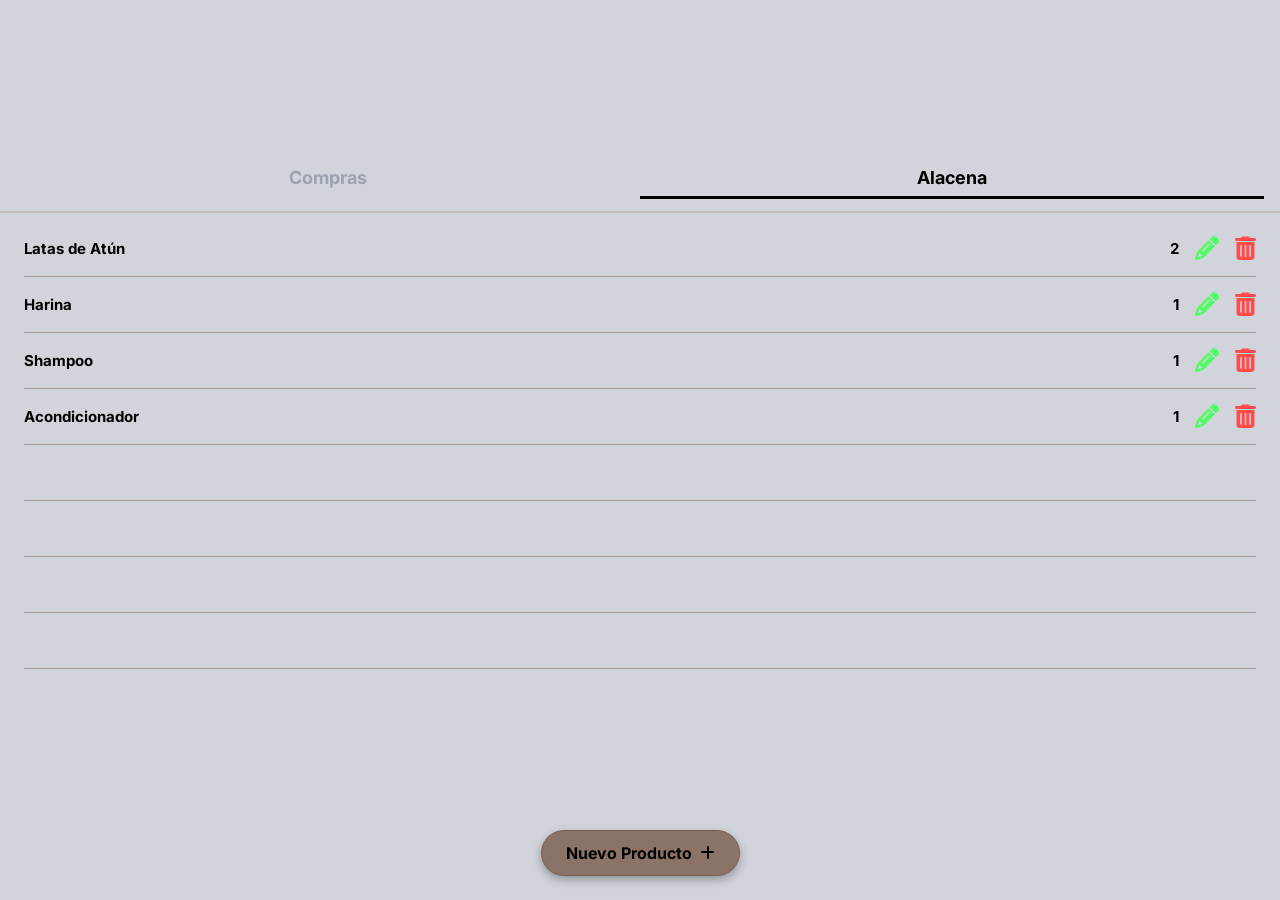
==== TP/alacena.html @ b7227ee8 "Archivos para tp 1 web dinamica" ====
<!DOCTYPE html>
<html lang="es">
<head>
    <meta charset="UTF-8">
    <meta name="viewport" content="width=device-width, initial-scale=1.0">
    <title>Alacena - Leyendo Archivo</title>
    <link rel="stylesheet" href="style.css">
    <link rel="stylesheet" href="https://cdnjs.cloudflare.com/ajax/libs/font-awesome/6.4.0/css/all.min.css">
</head>
<body>

    <div class="view-container">
        
        <div class="tabs">
            <!-- index es el enlace que nos regresa a compras -->
            <a href="index.html" class="tab inactive" style="text-decoration: none; text-align: center;">Compras</a>
            
            <!-- Alacena es el botón activo porque estamos en esta página -->
            <button class="tab active">Alacena</button>
        </div>

        <!-- Contenedor vacío: JavaScript pondrá los datos aquí -->
        <div class="list-container" id="lista-alacena">
            <!-- Los datos aparecerán mágicamente aquí -->
        </div>

        <div class="bottom-bar">
            <button class="btn-main">
                <span>Nuevo Producto</span>
                <i class="fa-solid fa-plus"></i>
            </button>
        </div>
    </div>

    <!-- Script para leer el archivo JSON -->
    <script>
        // 1. Buscamos el contenedor donde vamos a poner los datos
        const contenedorLista = document.getElementById('lista-alacena');

        // 2. Usamos fetch para leer el archivo datos.json
        fetch('datos_alacena.json')
            .then(respuesta => respuesta.json()) // Convertimos la respuesta a un formato que podamos usar
            .then(productos => {
                
                // 3. Por cada producto en el archivo, creamos un renglón HTML
                productos.forEach(producto => {
                    
                    // Creamos el renglón con la información del archivo
                    const renglonHTML = `
                        <div class="notebook-line">
                            <span class="item-name">${producto.nombre}</span>
                            <div class="item-actions">
                                <span>${producto.cantidad}</span>

                                <a href="editar.html" class="btn-editar" title="Editar">
                                    <i class="fa-solid fa-pencil"></i>                                
                                </a>
                                <button class="btn-delete" title="Eliminar">
                                    <i class="fa-solid fa-trash-can"></i>
                                </button>

                            </div>
                        </div>
                    `;
                    
                    // Lo agregamos al contenedor
                    contenedorLista.innerHTML += renglonHTML;
                });

                // 4. Rellenamos con líneas vacías para que quede el diseño de cuaderno
                const lineasVacias = 8 - productos.length;
                for (let i = 0; i < lineasVacias; i++) {
                    contenedorLista.innerHTML += `<div class="notebook-line"></div>`;
                }
            })
            .catch(error => {
                console.error("Error al leer el archivo:", error);
                contenedorLista.innerHTML = "<p style='padding: 20px;'>Error al cargar los datos.</p>";
            });
    </script>

</body>
</html>
---- TP/style.css ----
@import url('https://fonts.googleapis.com/css2?family=Inter:wght@400;600;700&display=swap');

:root {
    --app-brown-dark: #1c1310;
    --app-brown: #6b5145;
    --app-beige: #e8e4dc;
    --app-btn: #8b7367;
}

* { 
    box-sizing: border-box; 
    margin: 0; 
    padding: 0; 
}

body {
    font-family: 'Inter', sans-serif;
    background-color: #d1d5db;
    display: flex;
    flex-direction: column;
    align-items: center;
    justify-content: center;
    min-height: 100vh;
}

button, input, select { 
    font-family: inherit; 
    outline: none; 
}

/* Ocultar barras de scroll */
.no-scrollbar::-webkit-scrollbar { display: none; }
.no-scrollbar { -ms-overflow-style: none; scrollbar-width: none; }

/* Contenedor del Teléfono */
.phone-mockup {
    position: relative;
    width: 360px;
    height: 720px;
    background-color: var(--app-brown-dark);
    border-radius: 3.5rem;
    padding: 12px;
    box-shadow: 0 25px 50px -12px rgba(0,0,0,0.5);
    border: 4px solid #3a2822;
    display: flex;
}

/* Pantalla del Teléfono */
.screen {
    width: 100%;
    height: 100%;
    background-color: var(--app-beige);
    border-radius: 2.5rem;
    position: relative;
    overflow: hidden;
    display: flex;
    flex-direction: column;
}

/* Vistas y Utilidades Generales */
.view-container {
    display: flex;
    flex-direction: column;
    height: 100%;
    width: 100%;
}

.hidden {
    display: none !important;
}

/* Pestañas (Tabs) */
.tabs {
    display: flex;
    padding: 32px 16px 12px;
    border-bottom: 2px solid rgba(180, 168, 157, 0.5);
}
.tab {
    flex: 1;
    font-weight: 700;
    font-size: 1.125rem;
    padding-bottom: 8px;
    background: none;
    border: none;
    border-bottom: 3px solid transparent;
    cursor: pointer;
    transition: all 0.2s;
}
.tab.active { 
    color: #000; 
    border-bottom-color: #000; 
}
.tab.inactive { 
    color: #9ca3af; 
}

/* Listas (Compras / Alacena) */
.list-container {
    flex: 1;
    overflow-y: auto;
    padding: 8px 24px 96px;
}
.notebook-line {
    border-bottom: 1px solid #a39b93;
    height: 3.5rem;
    display: flex;
    justify-content: space-between;
    align-items: center;
    color: #000;
    font-weight: 700;
    font-size: 15px;
}
.item-name {
    white-space: nowrap;
    overflow: hidden;
    text-overflow: ellipsis;
    width: 60%;
    padding-right: 8px;
}
.item-actions {
    display: flex;
    align-items: center;
    justify-content: flex-end;
    gap: 16px;
    width: 40%;
}

/* Botón Principal (Nuevo Producto) */
.bottom-bar {
    position: absolute;
    bottom: 24px;
    width: 100%;
    display: flex;
    justify-content: center;
}
.btn-main {
    background-color: var(--app-btn);
    color: #000;
    font-weight: 700;
    padding: 12px 24px;
    border-radius: 9999px;
    box-shadow: 0 4px 10px rgba(0,0,0,0.3);
    border: 1px solid #765e52;
    cursor: pointer;
    display: flex;
    align-items: center;
    gap: 8px;
    font-size: 16px;
    transition: transform 0.1s;
}
.btn-main:active { 
    transform: scale(0.95); 
}

/* Vista de Edición */
.edit-view {
    padding: 32px 32px 80px;
    overflow-y: auto;
    display: flex;
    flex-direction: column;
    align-items: center;
}
.edit-title {
    font-size: 1.25rem;
    font-weight: 700;
    width: 100%;
    margin-bottom: 16px;
}
.img-box {
    position: relative;
    width: 200px;
    height: 200px;
    border: 6px solid #000;
    border-radius: 1.5rem;
    background: #fff;
    display: flex;
    align-items: center;
    justify-content: center;
    margin-bottom: 24px;
}
.img-box img { max-height: 100%; }
.arrow-btn {
    position: absolute;
    background: none;
    border: none;
    font-size: 24px;
    cursor: pointer;
}
.arrow-btn.left { left: 8px; }
.arrow-btn.right { right: 8px; }

/* Controles de Imagen */
.img-controls { 
    width: 100%; 
    max-width: 220px; 
    display: flex; 
    flex-direction: column; 
    gap: 12px; 
    margin-bottom: 32px; 
}
.btn-add-img {
    display: flex; 
    justify-content: space-between; 
    align-items: center;
    background: none; 
    border: none; 
    font-weight: 700; 
    font-size: 14px; 
    cursor: pointer;
}
.btn-add-img.gray { 
    background: #d1d5db; 
    padding: 8px 16px; 
    border-radius: 9999px; 
}
.icon-plus { 
    background: #fff; 
    border: 2px solid #000; 
    border-radius: 6px; 
    width: 24px; 
    height: 24px; 
    display: flex; 
    align-items: center; 
    justify-content: center; 
    font-size: 14px; 
}
.btn-add-img.gray .icon-plus { 
    background: #000; 
    color: #fff; 
    border: none; 
    border-radius: 50%; 
}


/* Boton de eliminar/tacho */
.btn-delete {
    background: none;
    border: none;
    font-size: 24px;
    cursor: pointer;
    transition: transform 0.1s;
    color: #ff4d4d; /* Opcional: un color rojo para el tacho */
}
/* Efecto al pasar el mouse por encima o hacer clic */
.btn-delete:hover {
    transform: scale(1.1);
}
.btn-delete:active {
    transform: scale(0.95);
}

/* Boton de lapiz para editar */
.btn-editar {
    background: none;
    border: none;
    font-size: 24px;
    cursor: pointer;
    transition: transform 0.1s;
    color: #4dff62;
}
/* Efecto al pasar el mouse por encima o hacer clic */
.btn-editar:hover {
    transform: scale(1.1);
}
.btn-editar:active {
    transform: scale(0.95);
}


/* Campos de Formulario Edición */
.form-group { width: 100%; margin-bottom: 24px; }
.form-group label { display: block; font-weight: 700; margin-bottom: 8px; font-size: 15px; }
.input-white { width: 100%; height: 40px; background: #fff; border: none; padding: 0 12px; font-weight: 600; color: #333; }
.icon-down { text-align: center; font-size: 24px; color: #666; margin: 8px 0; }

.unit-group { display: flex; justify-content: space-between; align-items: center; margin-bottom: 32px; width: 100%;}
.unit-group label { margin-bottom: 0; width: 50%; }
.unit-select-wrap { display: flex; align-items: center; gap: 8px; width: 50%; }
.select-unit { width: 80px; text-align: center; font-size: 18px; font-weight: 700; background: #fff; border: none; height: 40px; appearance: none; cursor: pointer; }
.unit-list { display: flex; flex-direction: column; font-size: 10px; font-weight: 600; text-align: right; line-height: 1.1; }

.edit-actions { 
    position: absolute; 
    bottom: 24px; 
    left: 0; 
    width: 100%; 
    padding: 0 24px; 
    display: flex; 
    justify-content: space-between; 
    align-items: flex-end; 
}
.btn-icon { background: none; border: none; font-size: 24px; cursor: pointer; }
.action-buttons { display: flex; gap: 8px; }

/* Botones 3D */
.btn-3d-red { background-color: #e04a43; box-shadow: 0 5px 0 #a3312c; color: #000; font-weight: 700; border: none; border-radius: 12px; padding: 10px 16px; font-size: 14px; cursor: pointer; transition: all 0.1s; }
.btn-3d-red:active { box-shadow: 0 0 0 #a3312c; transform: translateY(5px); }
.btn-3d-green { background-color: #27ae60; box-shadow: 0 5px 0 #1e8449; color: #000; font-weight: 700; border: none; border-radius: 12px; padding: 10px 16px; font-size: 14px; cursor: pointer; transition: all 0.1s; }
.btn-3d-green:active { box-shadow: 0 0 0 #1e8449; transform: translateY(5px); }

/* Modal Añadir Producto */
.modal-overlay { position: absolute; inset: 0; background: rgba(0,0,0,0.4); display: flex; align-items: center; justify-content: center; padding: 24px; z-index: 50; }
.modal-content { background: var(--app-beige); width: 100%; border-radius: 1.5rem; padding: 24px; border: 3px solid var(--app-brown); box-shadow: 0 25px 50px rgba(0,0,0,0.5); }
.modal-content h2 { text-align: center; margin-bottom: 16px; font-size: 1.25rem; font-weight: 700; }
.modal-input-group { margin-bottom: 16px; }
.modal-input-group label { display: block; font-weight: 600; font-size: 14px; margin-bottom: 4px; }
.modal-input { width: 100%; background: #fff; border: 1px solid #d1d5db; border-radius: 12px; padding: 12px 16px; font-weight: 600; }
.modal-actions { display: flex; gap: 12px; margin-top: 16px; }
.modal-btn { flex: 1; padding: 12px; font-weight: 700; border-radius: 12px; border: none; cursor: pointer; font-size: 16px;}
.modal-btn.cancel { background: #d1d5db; }
.modal-btn.add { background: var(--app-btn); color: #fff; }
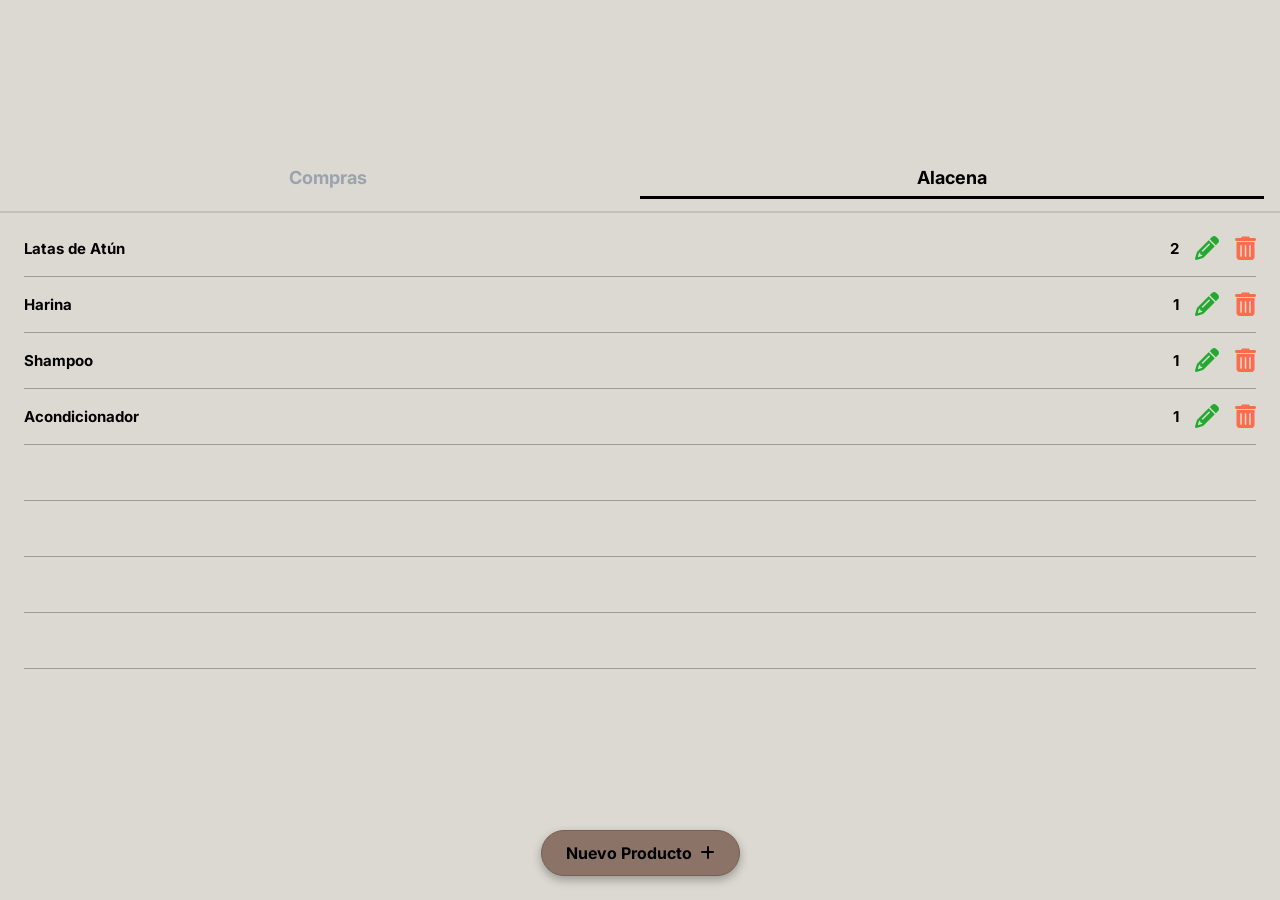
==== commit a0063768: "|Modificaciones" ====
--- a/TP/alacena.html
+++ b/TP/alacena.html
@@ -3,81 +3,84 @@
 <head>
     <meta charset="UTF-8">
     <meta name="viewport" content="width=device-width, initial-scale=1.0">
-    <title>Alacena - Leyendo Archivo</title>
+    <title>Alacena - Estática</title>
     <link rel="stylesheet" href="style.css">
     <link rel="stylesheet" href="https://cdnjs.cloudflare.com/ajax/libs/font-awesome/6.4.0/css/all.min.css">
 </head>
 <body>
+    <div class="view-container">
 
-    <div class="view-container">
-        
         <div class="tabs">
-            <!-- index es el enlace que nos regresa a compras -->
+            <!-- Index es el enlace que nos regresa a compras -->
             <a href="index.html" class="tab inactive" style="text-decoration: none; text-align: center;">Compras</a>
-            
-            <!-- Alacena es el botón activo porque estamos en esta página -->
+            <!-- Alacena es un boton activo porque estamos en esta pagina -->
             <button class="tab active">Alacena</button>
         </div>
 
-        <!-- Contenedor vacío: JavaScript pondrá los datos aquí -->
-        <div class="list-container" id="lista-alacena">
-            <!-- Los datos aparecerán mágicamente aquí -->
+
+        <div class="list-container">
+            <!-- Datos estaticos de compras (sin JSON por ahora para simplificar) -->
+            <div class="notebook-line">
+                <span class="item-name">Latas de Atún</span>
+                <div class="item-actions">
+                    <span>2</span>
+                    <a href="editar.html" class="btn-editar" title="Editar">
+                        <i class="fa-solid fa-pencil"></i>                                
+                    </a>
+                    <button class="btn-eliminar" title="Eliminar">
+                        <i class="fa-solid fa-trash-can"></i>
+                    </button>
+                </div>
+            </div>
+            <div class="notebook-line">
+                <span class="item-name">Harina</span>
+                <div class="item-actions">
+                    <span>1</span>
+                    <a href="editar.html" class="btn-editar" title="Editar">
+                        <i class="fa-solid fa-pencil"></i>                                
+                    </a>
+                    <button class="btn-eliminar" title="Eliminar">
+                        <i class="fa-solid fa-trash-can"></i>
+                    </button>             
+                </div>
+            </div>
+            <div class="notebook-line">
+                <span class="item-name">Shampoo</span>
+                <div class="item-actions">
+                    <span>1</span>
+                    <a href="editar.html" class="btn-editar" title="Editar">
+                        <i class="fa-solid fa-pencil"></i>                                
+                    </a>
+                    <button class="btn-eliminar" title="Eliminar">
+                        <i class="fa-solid fa-trash-can"></i>
+                    </button>               
+                </div>
+            </div>
+            <div class="notebook-line">
+                <span class="item-name">Acondicionador</span>
+                <div class="item-actions">
+                    <span>1</span>
+                    <a href="editar.html" class="btn-editar" title="Editar">
+                        <i class="fa-solid fa-pencil"></i>                                
+                    </a>
+                    <button class="btn-eliminar" title="Eliminar">
+                        <i class="fa-solid fa-trash-can"></i>
+                    </button>               
+                </div>
+            </div>
+            <div class="notebook-line"></div>
+            <div class="notebook-line"></div>
+            <div class="notebook-line"></div>
+            <div class="notebook-line"></div>
         </div>
 
-        <div class="bottom-bar">
-            <button class="btn-main">
+
+        <div class="barra-inferior">
+            <button class="btn-inferior">
                 <span>Nuevo Producto</span>
                 <i class="fa-solid fa-plus"></i>
             </button>
         </div>
     </div>
-
-    <!-- Script para leer el archivo JSON -->
-    <script>
-        // 1. Buscamos el contenedor donde vamos a poner los datos
-        const contenedorLista = document.getElementById('lista-alacena');
-
-        // 2. Usamos fetch para leer el archivo datos.json
-        fetch('datos_alacena.json')
-            .then(respuesta => respuesta.json()) // Convertimos la respuesta a un formato que podamos usar
-            .then(productos => {
-                
-                // 3. Por cada producto en el archivo, creamos un renglón HTML
-                productos.forEach(producto => {
-                    
-                    // Creamos el renglón con la información del archivo
-                    const renglonHTML = `
-                        <div class="notebook-line">
-                            <span class="item-name">${producto.nombre}</span>
-                            <div class="item-actions">
-                                <span>${producto.cantidad}</span>
-
-                                <a href="editar.html" class="btn-editar" title="Editar">
-                                    <i class="fa-solid fa-pencil"></i>                                
-                                </a>
-                                <button class="btn-delete" title="Eliminar">
-                                    <i class="fa-solid fa-trash-can"></i>
-                                </button>
-
-                            </div>
-                        </div>
-                    `;
-                    
-                    // Lo agregamos al contenedor
-                    contenedorLista.innerHTML += renglonHTML;
-                });
-
-                // 4. Rellenamos con líneas vacías para que quede el diseño de cuaderno
-                const lineasVacias = 8 - productos.length;
-                for (let i = 0; i < lineasVacias; i++) {
-                    contenedorLista.innerHTML += `<div class="notebook-line"></div>`;
-                }
-            })
-            .catch(error => {
-                console.error("Error al leer el archivo:", error);
-                contenedorLista.innerHTML = "<p style='padding: 20px;'>Error al cargar los datos.</p>";
-            });
-    </script>
-
 </body>
 </html>
--- a/TP/style.css
+++ b/TP/style.css
@@ -15,7 +15,7 @@
 
 body {
     font-family: 'Inter', sans-serif;
-    background-color: #d1d5db;
+    background-color: #dbd9d1;
     display: flex;
     flex-direction: column;
     align-items: center;
@@ -28,36 +28,7 @@
     outline: none; 
 }
 
-/* Ocultar barras de scroll */
-.no-scrollbar::-webkit-scrollbar { display: none; }
-.no-scrollbar { -ms-overflow-style: none; scrollbar-width: none; }
-
-/* Contenedor del Teléfono */
-.phone-mockup {
-    position: relative;
-    width: 360px;
-    height: 720px;
-    background-color: var(--app-brown-dark);
-    border-radius: 3.5rem;
-    padding: 12px;
-    box-shadow: 0 25px 50px -12px rgba(0,0,0,0.5);
-    border: 4px solid #3a2822;
-    display: flex;
-}
-
-/* Pantalla del Teléfono */
-.screen {
-    width: 100%;
-    height: 100%;
-    background-color: var(--app-beige);
-    border-radius: 2.5rem;
-    position: relative;
-    overflow: hidden;
-    display: flex;
-    flex-direction: column;
-}
-
-/* Vistas y Utilidades Generales */
+/* Para que ocupe la pantalla completa */
 .view-container {
     display: flex;
     flex-direction: column;
@@ -65,10 +36,6 @@
     width: 100%;
 }
 
-.hidden {
-    display: none !important;
-}
-
 /* Pestañas (Tabs) */
 .tabs {
     display: flex;
@@ -94,12 +61,13 @@
     color: #9ca3af; 
 }
 
-/* Listas (Compras / Alacena) */
+/* Listas */
 .list-container {
     flex: 1;
     overflow-y: auto;
     padding: 8px 24px 96px;
 }
+/* Linea divisora entre items */
 .notebook-line {
     border-bottom: 1px solid #a39b93;
     height: 3.5rem;
@@ -117,6 +85,7 @@
     width: 60%;
     padding-right: 8px;
 }
+/* Para separar los botones de los items (editar/Eliminar) */
 .item-actions {
     display: flex;
     align-items: center;
@@ -124,16 +93,15 @@
     gap: 16px;
     width: 40%;
 }
-
 /* Botón Principal (Nuevo Producto) */
-.bottom-bar {
+.barra-inferior {
     position: absolute;
     bottom: 24px;
     width: 100%;
     display: flex;
     justify-content: center;
 }
-.btn-main {
+.btn-inferior {
     background-color: var(--app-btn);
     color: #000;
     font-weight: 700;
@@ -147,9 +115,6 @@
     gap: 8px;
     font-size: 16px;
     transition: transform 0.1s;
-}
-.btn-main:active { 
-    transform: scale(0.95); 
 }
 
 /* Vista de Edición */
@@ -232,20 +197,21 @@
 }
 
 
+
 /* Boton de eliminar/tacho */
-.btn-delete {
+.btn-eliminar {
     background: none;
     border: none;
     font-size: 24px;
     cursor: pointer;
     transition: transform 0.1s;
-    color: #ff4d4d; /* Opcional: un color rojo para el tacho */
+    color: #ff6b4d; /* Opcional: un color rojo para el tacho */
 }
 /* Efecto al pasar el mouse por encima o hacer clic */
-.btn-delete:hover {
+.btn-eliminar:hover {
     transform: scale(1.1);
 }
-.btn-delete:active {
+.btn-eliminar:active {
     transform: scale(0.95);
 }
 
@@ -256,7 +222,7 @@
     font-size: 24px;
     cursor: pointer;
     transition: transform 0.1s;
-    color: #4dff62;
+    color: #21a930;
 }
 /* Efecto al pasar el mouse por encima o hacer clic */
 .btn-editar:hover {
@@ -289,23 +255,28 @@
     justify-content: space-between; 
     align-items: flex-end; 
 }
-.btn-icon { background: none; border: none; font-size: 24px; cursor: pointer; }
 .action-buttons { display: flex; gap: 8px; }
 
 /* Botones 3D */
-.btn-3d-red { background-color: #e04a43; box-shadow: 0 5px 0 #a3312c; color: #000; font-weight: 700; border: none; border-radius: 12px; padding: 10px 16px; font-size: 14px; cursor: pointer; transition: all 0.1s; }
-.btn-3d-red:active { box-shadow: 0 0 0 #a3312c; transform: translateY(5px); }
-.btn-3d-green { background-color: #27ae60; box-shadow: 0 5px 0 #1e8449; color: #000; font-weight: 700; border: none; border-radius: 12px; padding: 10px 16px; font-size: 14px; cursor: pointer; transition: all 0.1s; }
-.btn-3d-green:active { box-shadow: 0 0 0 #1e8449; transform: translateY(5px); }
-
-/* Modal Añadir Producto */
-.modal-overlay { position: absolute; inset: 0; background: rgba(0,0,0,0.4); display: flex; align-items: center; justify-content: center; padding: 24px; z-index: 50; }
-.modal-content { background: var(--app-beige); width: 100%; border-radius: 1.5rem; padding: 24px; border: 3px solid var(--app-brown); box-shadow: 0 25px 50px rgba(0,0,0,0.5); }
-.modal-content h2 { text-align: center; margin-bottom: 16px; font-size: 1.25rem; font-weight: 700; }
-.modal-input-group { margin-bottom: 16px; }
-.modal-input-group label { display: block; font-weight: 600; font-size: 14px; margin-bottom: 4px; }
-.modal-input { width: 100%; background: #fff; border: 1px solid #d1d5db; border-radius: 12px; padding: 12px 16px; font-weight: 600; }
-.modal-actions { display: flex; gap: 12px; margin-top: 16px; }
-.modal-btn { flex: 1; padding: 12px; font-weight: 700; border-radius: 12px; border: none; cursor: pointer; font-size: 16px;}
-.modal-btn.cancel { background: #d1d5db; }
-.modal-btn.add { background: var(--app-btn); color: #fff; }+.btn-1 { 
+    background-color: #e06a43; 
+    box-shadow: 0 5px 0 #a3312c; 
+    color: #000; font-weight: 700; 
+    border: none; border-radius: 12px; 
+    padding: 10px 16px; font-size: 14px; 
+    cursor: pointer; transition: all 0.1s; 
+}
+/* Esto es para que el boton se "aprete" cuando se le hace click
+.btn-1:active { box-shadow: 0 0 0 #a3312c; transform: translateY(5px); }
+*/
+.btn-2 { 
+    background-color: #27ae60; 
+    box-shadow: 0 5px 0 #1e8449; 
+    color: #000; font-weight: 700; 
+    border: none; border-radius: 12px; 
+    padding: 10px 16px; font-size: 14px; 
+    cursor: pointer; transition: all 0.1s; 
+}
+/*
+.btn-2:active { box-shadow: 0 0 0 #1e8449; transform: translateY(5px); }
+*/
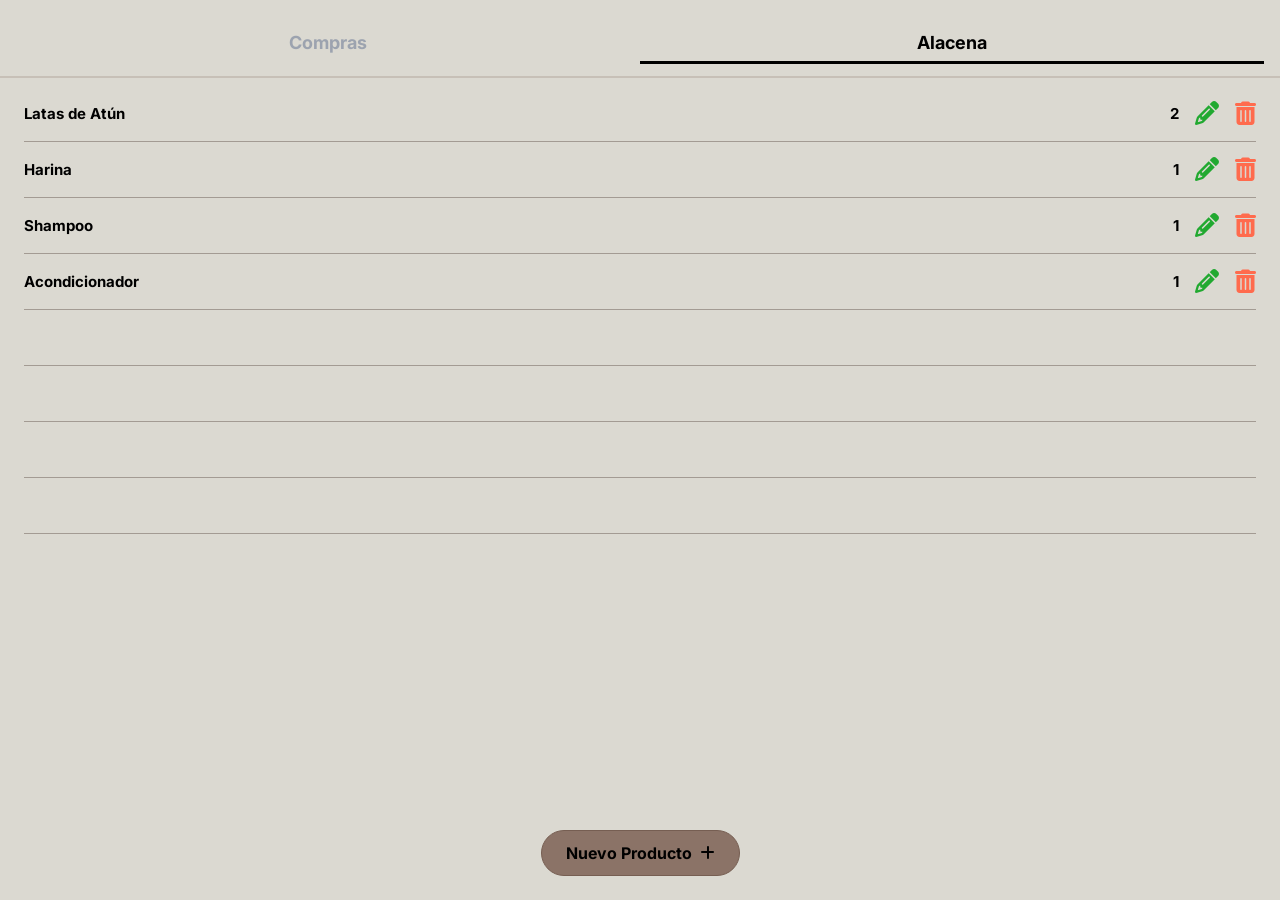
==== commit 2b9ec2c1: "Archivos Web Estatica" ====
--- a/TP/alacena.html
+++ b/TP/alacena.html
@@ -3,15 +3,15 @@
 <head>
     <meta charset="UTF-8">
     <meta name="viewport" content="width=device-width, initial-scale=1.0">
-    <title>Alacena - Estática</title>
-    <link rel="stylesheet" href="style.css">
+    <title>Alacena</title>
+    <link rel="stylesheet" href="estilo.css">
     <link rel="stylesheet" href="https://cdnjs.cloudflare.com/ajax/libs/font-awesome/6.4.0/css/all.min.css">
 </head>
 <body>
     <div class="view-container">
 
         <div class="tabs">
-            <!-- Index es el enlace que nos regresa a compras -->
+            <!-- Index es el enlace que regresa a compras -->
             <a href="index.html" class="tab inactive" style="text-decoration: none; text-align: center;">Compras</a>
             <!-- Alacena es un boton activo porque estamos en esta pagina -->
             <button class="tab active">Alacena</button>
@@ -76,10 +76,10 @@
 
 
         <div class="barra-inferior">
-            <button class="btn-inferior">
+            <a href="editar.html" class="btn-inferior" style="text-decoration: none;">
                 <span>Nuevo Producto</span>
                 <i class="fa-solid fa-plus"></i>
-            </button>
+            </a>
         </div>
     </div>
 </body>
--- a/TP/estilo.css
+++ b/TP/estilo.css
@@ -0,0 +1,295 @@
+@import url('https://fonts.googleapis.com/css2?family=Inter:wght@400;600;700&display=swap');
+
+/* Saca el margen a todo */
+* { 
+    box-sizing: border-box; 
+    margin: 0; 
+    padding: 0; 
+}
+
+/* Fondo de la pagina */
+body {
+    font-family: 'Inter', sans-serif;
+    background-color: #dbd9d1;
+    display: flex;
+    flex-direction: column;
+    min-height: 100vh;
+}
+
+button { 
+    font-family: inherit; 
+    outline: none; 
+}
+
+input { 
+    font-family: inherit; 
+    outline: none; 
+}
+
+select { 
+    font-family: inherit; 
+    outline: none; 
+}
+
+/* Caja principal */
+.view-container {
+    display: flex;
+    flex-direction: column;
+    height: 100vh; 
+    width: 100%;
+    position: relative; 
+}
+
+/* Tabs para Compras y Alacena */
+.tabs {
+    display: flex;
+    padding: 32px 16px 12px;
+    border-bottom: 2px solid rgba(180, 168, 157, 0.5);
+}
+
+.tab {
+    flex: 1;
+    font-weight: 700;
+    font-size: 1.125rem;
+    padding-bottom: 8px;
+    background: none;
+    border: none;
+    border-bottom: 3px solid transparent;
+    cursor: pointer;
+}
+
+.tab.active { 
+    color: #000; 
+    border-bottom-color: #000; 
+}
+
+.tab.inactive { 
+    color: #9ca3af; 
+}
+
+/* Lista de Productos */
+.list-container {
+    flex: 1;
+    overflow-y: auto;
+    padding: 8px 24px 96px;
+}
+
+/* Renglon de la lista */
+.notebook-line {
+    border-bottom: 1px solid #a39b93;
+    height: 3.5rem;
+    display: flex;
+    justify-content: space-between;
+    align-items: center;
+    color: #000;
+    font-weight: 700;
+    font-size: 15px;
+}
+
+.item-name { 
+    width: 60%; 
+}
+
+.item-actions {
+    display: flex;
+    align-items: center;
+    justify-content: flex-end;
+    gap: 16px;
+    width: 40%;
+}
+
+/* Barra inferior */
+.barra-inferior {
+    position: absolute;
+    bottom: 24px;
+    width: 100%;
+    display: flex;
+    justify-content: center;
+}
+
+/* Boton de nuevo producto */
+.btn-inferior {
+    background-color: #8b7367; /* color marron */
+    color: #000;
+    font-weight: 700;
+    padding: 12px 24px;
+    border-radius: 9999px;
+    border: 1px solid #765e52;
+    cursor: pointer;
+    display: flex;
+    align-items: center;
+    gap: 8px;
+    font-size: 16px;
+}
+
+/* Pantalla editar */
+.edit-view {
+    padding: 32px 32px 80px;
+    overflow-y: auto;
+    display: flex;
+    flex-direction: column;
+    align-items: center;
+}
+
+.edit-title {
+    font-size: 1.25rem;
+    font-weight: 700;
+    width: 100%;
+    margin-bottom: 16px;
+}
+
+.img-box {
+    position: relative;
+    width: 200px;
+    height: 200px;
+    border: 6px solid #000;
+    border-radius: 1.5rem;
+    background: #fff;
+    display: flex;
+    align-items: center;
+    justify-content: center;
+    margin-bottom: 24px;
+}
+
+.img-box img { 
+    max-height: 100%; 
+}
+
+/* Boton flecha izquierda del carrusel */
+.flecha_izquierda {
+    position: absolute;
+    background: none;
+    border: none;
+    font-size: 24px;
+    cursor: pointer;
+    left: 8px;
+}
+
+/* Boton flecha derecha del carrusel */
+.flecha_derecha {
+    position: absolute;
+    background: none;
+    border: none;
+    font-size: 24px;
+    cursor: pointer;
+    right: 8px;
+}
+
+.img-controls { 
+    width: 100%; 
+    max-width: 220px; 
+    display: flex; 
+    flex-direction: column; 
+    margin-bottom: 32px; 
+}
+
+.btn-add-img {
+    display: flex; 
+    justify-content: space-between; 
+    align-items: center;
+    background: none; 
+    border: none; 
+    font-weight: 700; 
+    font-size: 14px; 
+    cursor: pointer;
+}
+
+/* Inputs del formulario */
+.form-group { 
+    width: 100%; 
+    margin-bottom: 24px; 
+}
+
+.form-group label { 
+    display: block; 
+    font-weight: 700; 
+    margin-bottom: 8px; 
+    font-size: 15px; 
+}
+
+.input-white { 
+    width: 100%; 
+    height: 40px; 
+    background: #fff; 
+    border: none; 
+    padding: 0 12px; 
+    font-weight: 600; 
+    color: #333; 
+}
+
+.wrap-unidades { 
+    display: flex; 
+    align-items: center; 
+    width: 100%; 
+}
+
+.unidades { 
+    width: 100px; 
+    font-size: 16px; 
+    font-weight: 700; 
+    background: #fff; 
+    border: none; 
+    height: 40px; 
+    cursor: pointer; 
+}
+
+/* Botones del final de la pagina */
+.btn-final { 
+    position: absolute; 
+    bottom: 24px; 
+    left: 0; 
+    width: 100%; 
+    padding: 0 24px; 
+    display: flex; 
+    justify-content: space-between; 
+    align-items: flex-end; 
+}
+
+.btn-accion { 
+    display: flex; 
+    gap: 8px; 
+}
+
+/* Boton borrar */
+.btn-eliminar {
+    background: none;
+    border: none;
+    font-size: 24px;
+    cursor: pointer;
+    color: #ff6b4d; 
+}
+
+/* Boton editar */
+.btn-editar {
+    background: none;
+    border: none;
+    font-size: 24px;
+    cursor: pointer;
+    color: #21a930;
+}
+
+/* Boton cancelar */
+.btn-1 { 
+    background-color: #e06a43; 
+    box-shadow: 0 5px 0 #a3312c; 
+    color: #000; 
+    font-weight: 700; 
+    border: none; 
+    border-radius: 12px; 
+    padding: 10px 16px; 
+    font-size: 14px; 
+    cursor: pointer; 
+}
+
+/* Boton guardar */
+.btn-2 { 
+    background-color: #27ae60; 
+    box-shadow: 0 5px 0 #1e8449; 
+    color: #000; 
+    font-weight: 700; 
+    border: none; 
+    border-radius: 12px; 
+    padding: 10px 16px; 
+    font-size: 14px; 
+    cursor: pointer; 
+}
